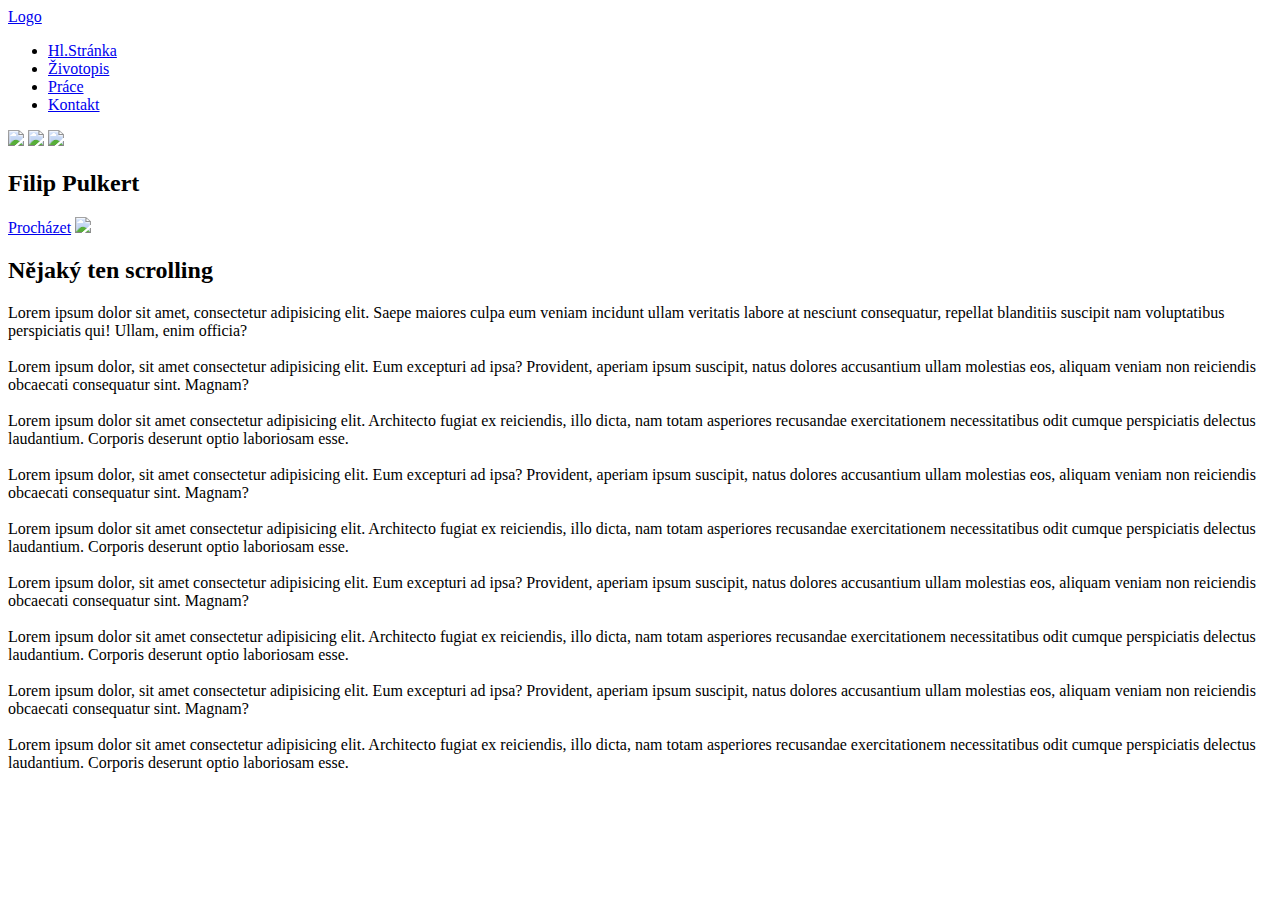
==== index.html @ f70f42af "Create index.html" ====
<!doctype html>
<html>
    <head>
        <title>Filip Pulkert</title>
        <link rel="stylesheet" type="text/css" href="style.css">
    </head>
    <body>
        <header>
            <a href="#" class="logo">Logo</a>
            <ul>
                <li><a href="#" class="active">Hl.Stránka</a></li>
                <li><a href="#">Životopis</a></li>
                <li><a href="#">Práce</a></li>
                <li><a href="#">Kontakt</a></li>
            </ul>
        </header>
        <section>
            <img src="tr.png" id="tr">
            <img src="sln.png" id="sln">
            <img src="mnt_b.png" id="mnt_b">
            <h2 id="text">Filip Pulkert</h2>
            <a href="#sec" id="btn">Procházet</a>
            <img src="mnt_f.png" id="mnt_f">
        </section>
        <div class="sec" id="sec">
            <h2>Nějaký ten scrolling</h2>
        <p> Lorem ipsum dolor sit amet, consectetur adipisicing elit. Saepe maiores culpa eum veniam incidunt ullam veritatis labore at nesciunt consequatur, repellat blanditiis suscipit nam voluptatibus perspiciatis qui! Ullam, enim officia?<br><br>
            Lorem ipsum dolor, sit amet consectetur adipisicing elit. Eum excepturi ad ipsa? Provident, aperiam ipsum suscipit, natus dolores accusantium ullam molestias eos, aliquam veniam non reiciendis obcaecati consequatur sint. Magnam?<br><br>
            Lorem ipsum dolor sit amet consectetur adipisicing elit. Architecto fugiat ex reiciendis, illo dicta, nam totam asperiores recusandae exercitationem necessitatibus odit cumque perspiciatis delectus laudantium. Corporis deserunt optio laboriosam esse.<br><br>
            Lorem ipsum dolor, sit amet consectetur adipisicing elit. Eum excepturi ad ipsa? Provident, aperiam ipsum suscipit, natus dolores accusantium ullam molestias eos, aliquam veniam non reiciendis obcaecati consequatur sint. Magnam?<br><br>
            Lorem ipsum dolor sit amet consectetur adipisicing elit. Architecto fugiat ex reiciendis, illo dicta, nam totam asperiores recusandae exercitationem necessitatibus odit cumque perspiciatis delectus laudantium. Corporis deserunt optio laboriosam esse.<br><br>
            Lorem ipsum dolor, sit amet consectetur adipisicing elit. Eum excepturi ad ipsa? Provident, aperiam ipsum suscipit, natus dolores accusantium ullam molestias eos, aliquam veniam non reiciendis obcaecati consequatur sint. Magnam?<br><br>
            Lorem ipsum dolor sit amet consectetur adipisicing elit. Architecto fugiat ex reiciendis, illo dicta, nam totam asperiores recusandae exercitationem necessitatibus odit cumque perspiciatis delectus laudantium. Corporis deserunt optio laboriosam esse.<br><br>
            Lorem ipsum dolor, sit amet consectetur adipisicing elit. Eum excepturi ad ipsa? Provident, aperiam ipsum suscipit, natus dolores accusantium ullam molestias eos, aliquam veniam non reiciendis obcaecati consequatur sint. Magnam?<br><br>
            Lorem ipsum dolor sit amet consectetur adipisicing elit. Architecto fugiat ex reiciendis, illo dicta, nam totam asperiores recusandae exercitationem necessitatibus odit cumque perspiciatis delectus laudantium. Corporis deserunt optio laboriosam esse.<br><br>
        </p>
        </div>
        <script>
            let tr = document.getElementById('tr');
            let sln = document.getElementById('sln');
            let mnt_b = document.getElementById('mnt_b');
            let text = document.getElementById('text');
            let btn = document.getElementById('btn');
            let mnt_f = document.getElementById('mnt_f');
            let header = document.querySelector('header')

            window.addEventListener('scroll', function(){
                let value = window.scrollY;
                tr.style.left = value * 0.25 + 'px';
                sln.style.top = value * 1.05 + 'px';
                mnt_f.style.top = value * 0.05 + 'px';
                mnt_b.style.top = value * 0 + 'px';
                header.style.top = value * 1.05 + 'px';
            })
        </script>
    </body>
</html>
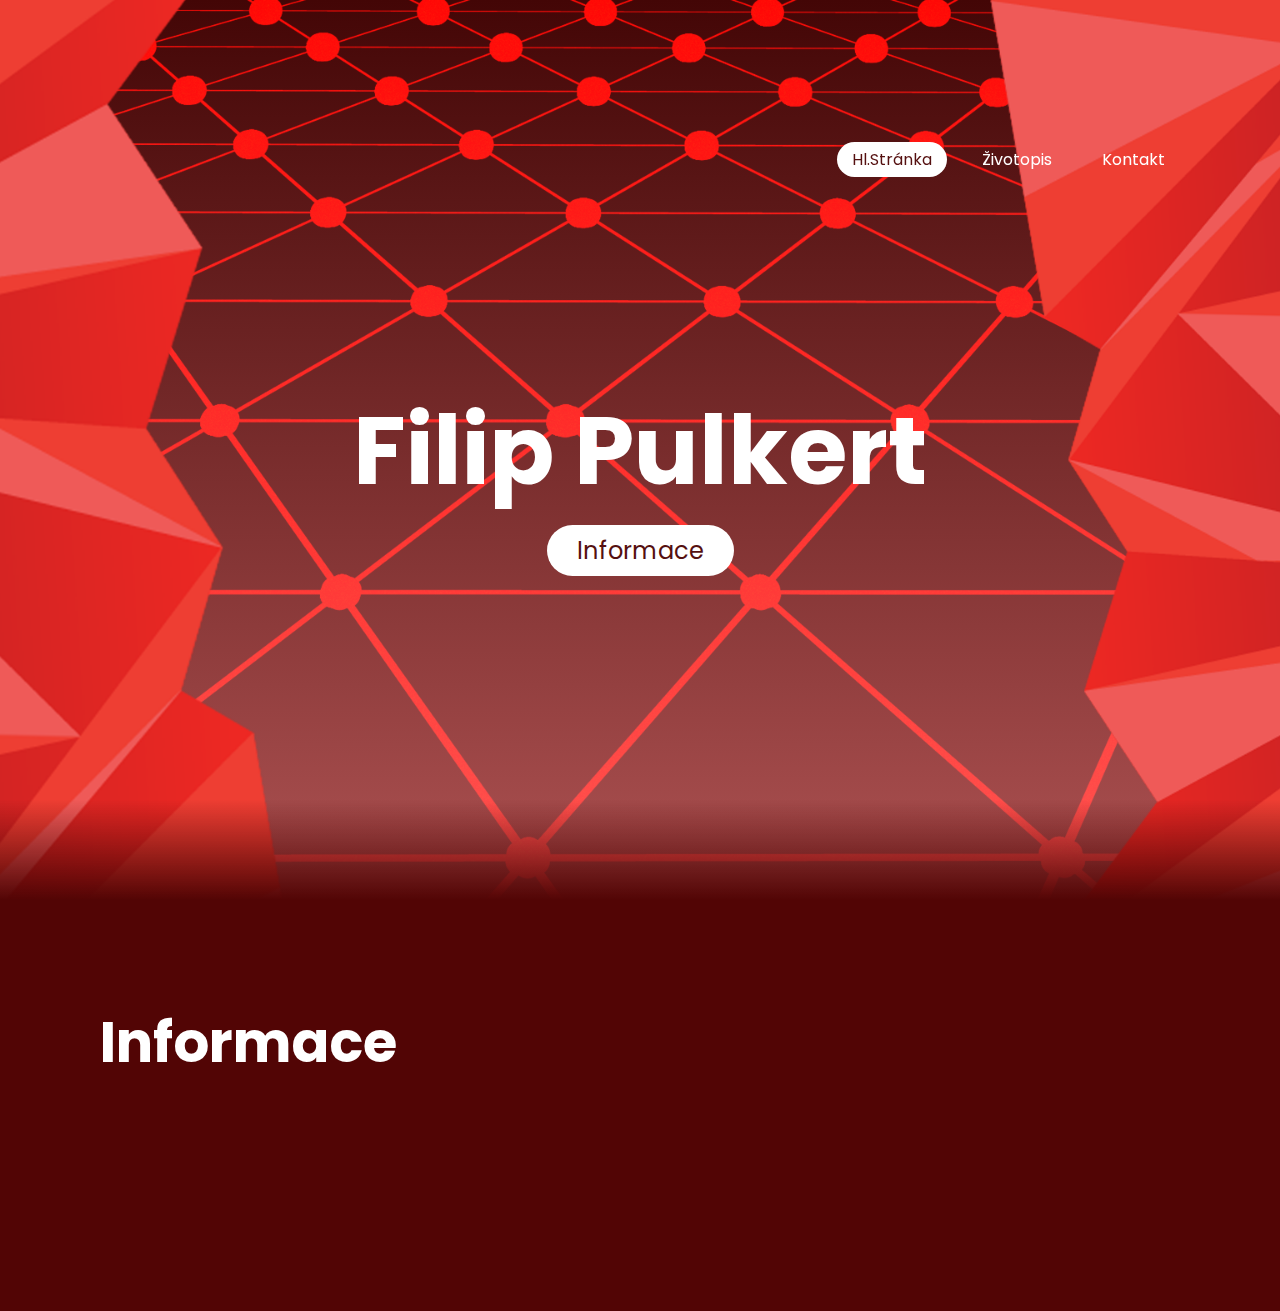
==== commit bd9cf808: "Add files via upload" ====
--- a/index.html
+++ b/index.html
@@ -1,57 +1,48 @@
-<!doctype html>
-<html>
-    <head>
-        <title>Filip Pulkert</title>
-        <link rel="stylesheet" type="text/css" href="style.css">
-    </head>
-    <body>
-        <header>
-            <a href="#" class="logo">Logo</a>
-            <ul>
-                <li><a href="#" class="active">Hl.Stránka</a></li>
-                <li><a href="#">Životopis</a></li>
-                <li><a href="#">Práce</a></li>
-                <li><a href="#">Kontakt</a></li>
-            </ul>
-        </header>
-        <section>
-            <img src="tr.png" id="tr">
-            <img src="sln.png" id="sln">
-            <img src="mnt_b.png" id="mnt_b">
-            <h2 id="text">Filip Pulkert</h2>
-            <a href="#sec" id="btn">Procházet</a>
-            <img src="mnt_f.png" id="mnt_f">
-        </section>
-        <div class="sec" id="sec">
-            <h2>Nějaký ten scrolling</h2>
-        <p> Lorem ipsum dolor sit amet, consectetur adipisicing elit. Saepe maiores culpa eum veniam incidunt ullam veritatis labore at nesciunt consequatur, repellat blanditiis suscipit nam voluptatibus perspiciatis qui! Ullam, enim officia?<br><br>
-            Lorem ipsum dolor, sit amet consectetur adipisicing elit. Eum excepturi ad ipsa? Provident, aperiam ipsum suscipit, natus dolores accusantium ullam molestias eos, aliquam veniam non reiciendis obcaecati consequatur sint. Magnam?<br><br>
-            Lorem ipsum dolor sit amet consectetur adipisicing elit. Architecto fugiat ex reiciendis, illo dicta, nam totam asperiores recusandae exercitationem necessitatibus odit cumque perspiciatis delectus laudantium. Corporis deserunt optio laboriosam esse.<br><br>
-            Lorem ipsum dolor, sit amet consectetur adipisicing elit. Eum excepturi ad ipsa? Provident, aperiam ipsum suscipit, natus dolores accusantium ullam molestias eos, aliquam veniam non reiciendis obcaecati consequatur sint. Magnam?<br><br>
-            Lorem ipsum dolor sit amet consectetur adipisicing elit. Architecto fugiat ex reiciendis, illo dicta, nam totam asperiores recusandae exercitationem necessitatibus odit cumque perspiciatis delectus laudantium. Corporis deserunt optio laboriosam esse.<br><br>
-            Lorem ipsum dolor, sit amet consectetur adipisicing elit. Eum excepturi ad ipsa? Provident, aperiam ipsum suscipit, natus dolores accusantium ullam molestias eos, aliquam veniam non reiciendis obcaecati consequatur sint. Magnam?<br><br>
-            Lorem ipsum dolor sit amet consectetur adipisicing elit. Architecto fugiat ex reiciendis, illo dicta, nam totam asperiores recusandae exercitationem necessitatibus odit cumque perspiciatis delectus laudantium. Corporis deserunt optio laboriosam esse.<br><br>
-            Lorem ipsum dolor, sit amet consectetur adipisicing elit. Eum excepturi ad ipsa? Provident, aperiam ipsum suscipit, natus dolores accusantium ullam molestias eos, aliquam veniam non reiciendis obcaecati consequatur sint. Magnam?<br><br>
-            Lorem ipsum dolor sit amet consectetur adipisicing elit. Architecto fugiat ex reiciendis, illo dicta, nam totam asperiores recusandae exercitationem necessitatibus odit cumque perspiciatis delectus laudantium. Corporis deserunt optio laboriosam esse.<br><br>
-        </p>
-        </div>
-        <script>
-            let tr = document.getElementById('tr');
-            let sln = document.getElementById('sln');
-            let mnt_b = document.getElementById('mnt_b');
-            let text = document.getElementById('text');
-            let btn = document.getElementById('btn');
-            let mnt_f = document.getElementById('mnt_f');
-            let header = document.querySelector('header')
-
-            window.addEventListener('scroll', function(){
-                let value = window.scrollY;
-                tr.style.left = value * 0.25 + 'px';
-                sln.style.top = value * 1.05 + 'px';
-                mnt_f.style.top = value * 0.05 + 'px';
-                mnt_b.style.top = value * 0 + 'px';
-                header.style.top = value * 1.05 + 'px';
-            })
-        </script>
-    </body>
+<!doctype html>
+<html>
+    <head>
+        <title>Filip Pulkert</title>
+        <meta name="Filip Pulkert" content="Filip Pulkert"/>
+        <link rel="stylesheet" type="text/css" href="style/style.css">
+    </head>
+    <body>
+        <header>
+            <a href="#" class="logo"></a>
+            <div class="box">
+                <img src="img/prf.png" alt="" class="box-img">
+            <ul>
+                <li><a href="#" class="active">Hl.Stránka</a></li>
+                <li><a href="cont/fp_z.pdf">Životopis</a></li>
+                <li><a href="kontakt.html">Kontakt</a></li>
+            </ul>
+        </header>
+        <section>
+            <img src="img/tr.png" id="tr">
+            <img src="img/mnt_b.png" id="mnt_b">
+            <h2 id="text">Filip Pulkert</h2>
+            <a href="#sec" id="btn">Informace</a>
+            <img src="img/mnt_f.png" id="mnt_f">
+        </section>
+        <div class="sec" id="sec">
+            <h2>Informace</h2>
+        <p> <br><br>
+            <br><br>
+        </p>
+        </div>
+        <script>
+            let tr = document.getElementById('tr');
+            let mnt_b = document.getElementById('mnt_b');
+            let text = document.getElementById('text');
+            let btn = document.getElementById('btn');
+            let mnt_f = document.getElementById('mnt_f');
+            let header = document.querySelector('header')
+
+            window.addEventListener('scroll', function(){
+                let value = window.scrollY;
+                tr.style.left = value * 0.25 + 'px';
+                mnt_f.style.top = value * 0.05 + 'px';
+                mnt_b.style.top = value * 0 + 'px';
+            })
+        </script>
+    </body>
 </html>--- a/style/style.css
+++ b/style/style.css
@@ -0,0 +1,153 @@
+@import url('https://fonts.googleapis.com/css?family=Poppins:300,400,500,600,700,800,900&display=swap');
+*
+{
+    margin: 0;
+    padding: 0;
+    box-sizing: border-box;
+    font-family: 'Poppins', sans-serif;
+    scroll-behavior: smooth;
+}
+ body
+{
+    min-height: 100vh;
+    overflow-x: hidden;
+    background: linear-gradient(#430606,#de7575);
+}
+header
+{
+    position: absolute;
+    top: 0;
+    left: 0;
+    width: 100%;
+    padding: 30px 100px;
+    display: flex;
+    justify-content: space-between;
+    align-items: center;
+    z-index: 10000;
+}
+
+.box-img{
+    border-radius: 90%;
+    width: 110px;
+    height: 110px;
+    margin-left: -1300px;  
+  }
+
+header .logo
+{
+    overflow: hidden;
+}
+
+header ul
+{
+    display: flex;
+    justify-content: center;
+    align-items: center;
+}
+
+header ul li
+{
+    list-style: none;
+    margin-left: 20px;   
+}
+
+header ul li a
+{
+    text-decoration: none;
+    padding: 6px 15px;
+    color: #fff;   
+    border-radius: 20px;
+}
+
+header ul li a:hover,
+header ul li a.active
+{
+    background: #fff;
+    color: #551010;
+}
+
+section
+{
+    position: relative;
+    width: 100%;
+    height: 100vh;
+    padding: 100px;
+    display: flex;
+    justify-content: center;
+    align-items: center;
+    overflow: hidden;
+}
+
+section::before
+{
+    content: '';
+    position: absolute;
+    bottom: 0;
+    width: 100%;
+    height: 100px;
+    background: linear-gradient(to top,#520505,transparent);
+    z-index: 1000;
+}
+
+section img
+{
+    position: absolute;
+    top: 0;
+    left: 0;
+    width: 100%;
+    height: 100%;
+    object-fit: cover;
+    pointer-events: none;
+}
+
+section img#tr
+{
+    mix-blend-mode: screen;
+}
+
+section img#mnt-f
+{
+    z-index: 10;
+}
+
+#text
+{
+    position: absolute;
+    color: #fff;
+    white-space: nowrap;
+    font-size: 7.5vw;
+    z-index: 9;
+}
+
+#btn
+{
+    text-decoration: none;
+    display: inline-block;
+    padding: 8px 30px;
+    border-radius: 40px;
+    background: #fff;
+    color: #551010;
+    font-size: 1.5em;
+    z-index: 9;
+    transform: translateY(100px);
+}
+
+.sec
+{
+    position: relative;
+    padding: 100px;
+    background: #520505;
+}
+
+.sec h2
+{
+    font-size: 3.5em;
+    margin-bottom: 10px;
+    color: #fff;
+}
+
+.sec p
+{
+    font-size: 1.2em;
+    color: #fff;
+}